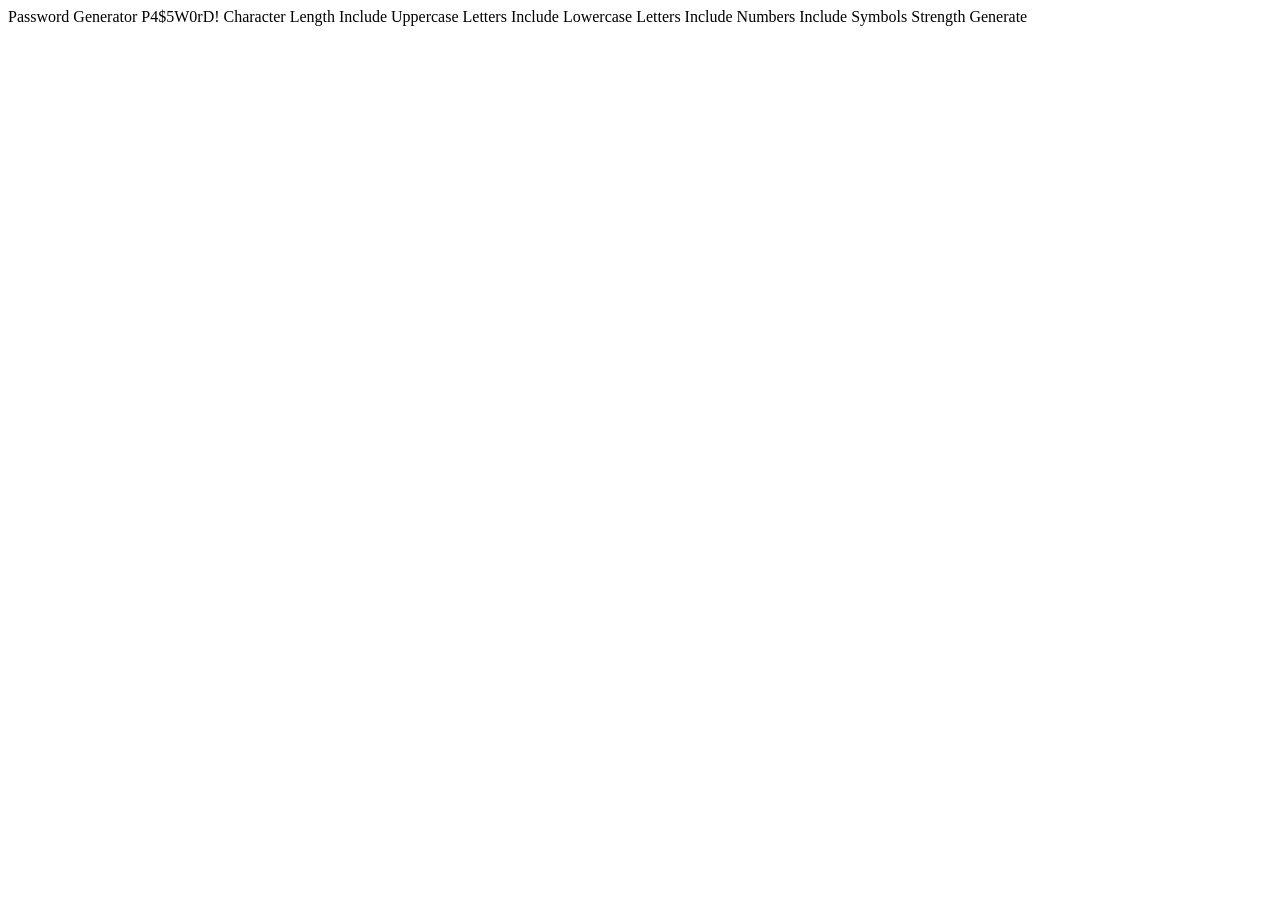
==== starter-code/index.html @ 8a44b53c "Initial commit" ====
<!DOCTYPE html>
<html lang="en">
<head>
  <meta charset="UTF-8">
  <meta name="viewport" content="width=device-width, initial-scale=1.0">

  <link rel="icon" type="image/png" sizes="32x32" href="./assets/images/favicon-32x32.png">
  
  <title>Frontend Mentor | Password generator app</title>
</head>
<body>

  Password Generator

  P4$5W0rD!

  Character Length

  Include Uppercase Letters
  Include Lowercase Letters
  Include Numbers
  Include Symbols

  Strength

  Generate

</body>
</html>
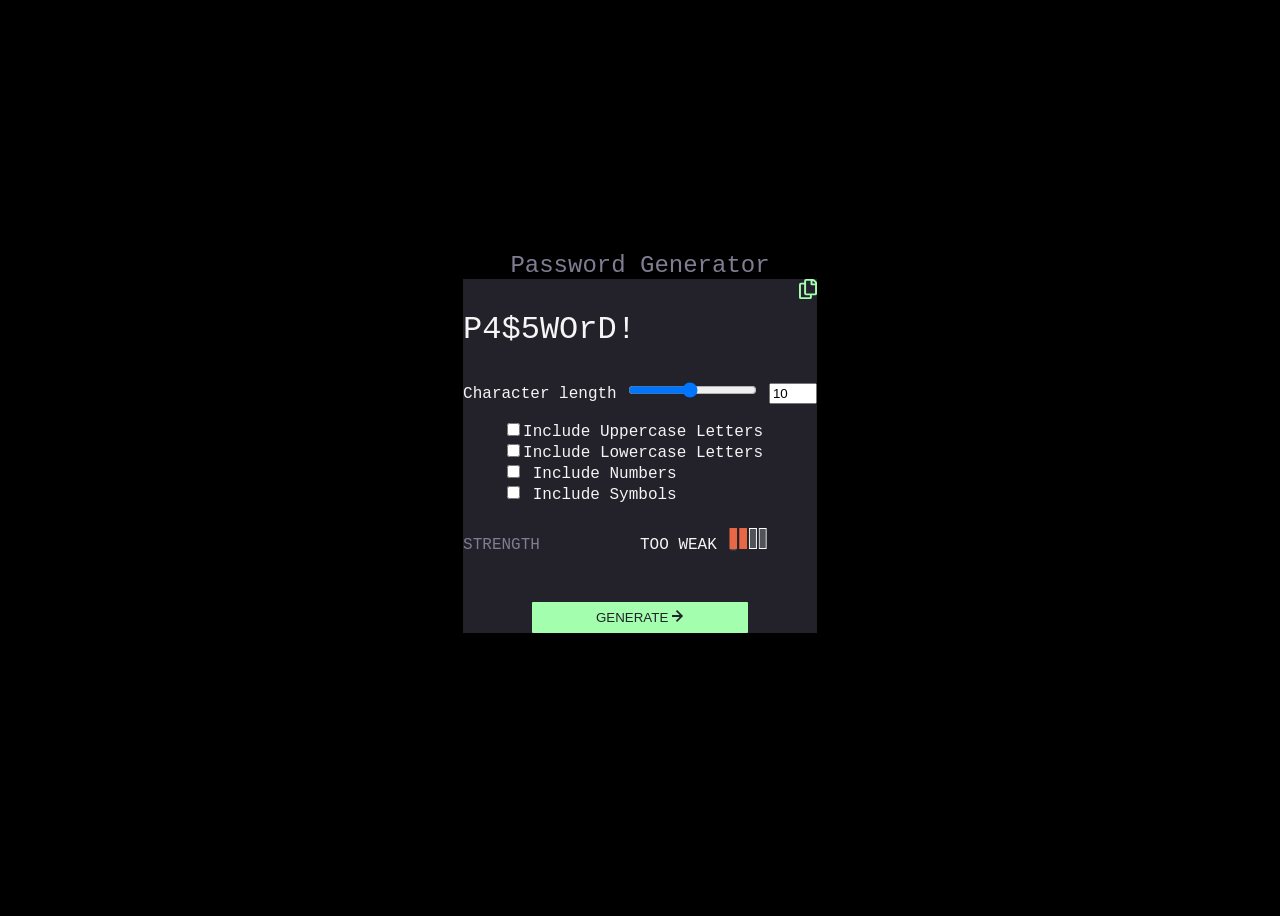
==== commit 9cc2deec: "continue" ====
--- a/starter-code/index.html
+++ b/starter-code/index.html
@@ -3,27 +3,67 @@
 <head>
   <meta charset="UTF-8">
   <meta name="viewport" content="width=device-width, initial-scale=1.0">
-
-  <link rel="icon" type="image/png" sizes="32x32" href="./assets/images/favicon-32x32.png">
-  
+  <link rel="stylesheet" href="style.css">
+   <script  defer src="script.js"></script>
   <title>Frontend Mentor | Password generator app</title>
 </head>
 <body>
+<main>
+   
+   <article>
+      <div class="app_title">Password Generator</div>
+   </article>
 
-  Password Generator
+   <article>
 
-  P4$5W0rD!
+          <div class="password_window">
+            <p class="password_content">P4$5WOrD!</p>
+            <img class="password_copy" src="assets/images/icon-copy.svg"></img>
+          </div>
 
-  Character Length
+    
+  </article>
 
-  Include Uppercase Letters
-  Include Lowercase Letters
-  Include Numbers
-  Include Symbols
+  <article>
+  <div class="maincontainer">
 
-  Strength
+   
+        <form>
+          <div class="character_length">
+          <label for="">Character length</label>
+              <input id="character_length_range"type="range" min="1" max="20" value="10"></input>
+              <input id="character_length_number" type="number" min="1"max="20" value="10"></input>
+          </div>
+ 
 
-  Generate
+     
+          <ul>
+            <li><input type="checkbox">Include Uppercase Letters</li>
+            <li><input type="checkbox">Include Lowercase Letters</li>
+            <li><input type="checkbox"> Include Numbers</li>
+            <li><input type="checkbox"> Include Symbols</li>
+          </ul>
+    
+    
+          <div class="password_strength">
+              <p class="password_strength_title">STRENGTH</p>
+              <p class="password_strength_solution">TOO WEAK</p>
+              <img class="password_strength__symbol" src="assets/images/icons_password_strength /WEAK.png">
+          </div>
+       
+    
+
+  
+          <div class="window_down">
+            <button class="window_down_btn" type="submit">GENERATE <img src="assets/images/icon-arrow-right.svg"></button>
+            <img src="">
+          </div>  
+       </form>
+          
+  </div>
+   </article>
+  </main>
+  
 
 </body>
 </html>
--- a/starter-code/style.css
+++ b/starter-code/style.css
@@ -0,0 +1,86 @@
+
+:root{
+/*GREYS*/
+--Grey-950: hsl(255, 22%, 4%);
+--Grey-900: hsl(248, 17%, 9%);
+--Grey-850: hsl(248, 15%, 11%);
+--Grey-800: hsl(248, 10%, 15%);
+--Grey-700: hsl(248, 5%, 34%);
+--Grey-600: hsl(251, 9%, 53%);
+--Grey-200: hsl(252, 11%, 91%);
+
+/*OTHER COLORS*/
+--Green-200: hsl(127, 100%, 82%);
+--Yellow-300: hsl(42, 91%, 68%);
+--Orange-400: hsl(13, 95%, 66%);
+--Red-500: hsl(0, 91%, 63%);
+}
+
+@font-face {
+  font-family: JetBrains Mono;
+  src: url(assets/fonts/JetBrainsMono-Italic-VariableFont_wght.ttf);
+}
+
+html, body {
+    font-family:"Space mono", monospace;
+    display:flex;
+    flex-direction: column;
+    justify-content: center;
+    align-items: center;
+    min-height:100vh;
+    background-color:black;
+    color:whitesmoke;
+}
+.maincontainer{
+  background-color: var(--Grey-800);  
+}
+
+.app_title{
+  display:flex;
+  justify-content: center;
+  align-items: center;
+  color:var(--Grey-600);
+  font-size: 24px;
+}
+
+.password_window{
+  background-color: var(--Grey-800);
+  display:flex;
+  justify-content:space-between;
+}
+.password_content{
+  font-size: 32px;
+}
+
+
+.password_copy{
+  width:5%;
+  height: 5%;}
+
+
+ul{
+list-style: none;
+}
+
+.window_down{
+  display:flex;
+  align-items: center;
+  justify-content: center;
+  margin:2rem;
+}
+
+.window_down_btn{
+    background-color:var(--Green-200);
+    border: none;
+    color:var(--Grey-800);
+    padding:0.5rem 4rem;
+    border-radius: 1px;
+}
+.password_strength_title{
+  color:var(--Grey-600);
+}
+.password_strength{
+  display:grid;
+  grid-template-columns: 50% 25% 25%;
+  background-color: var(--Grey-800);
+}
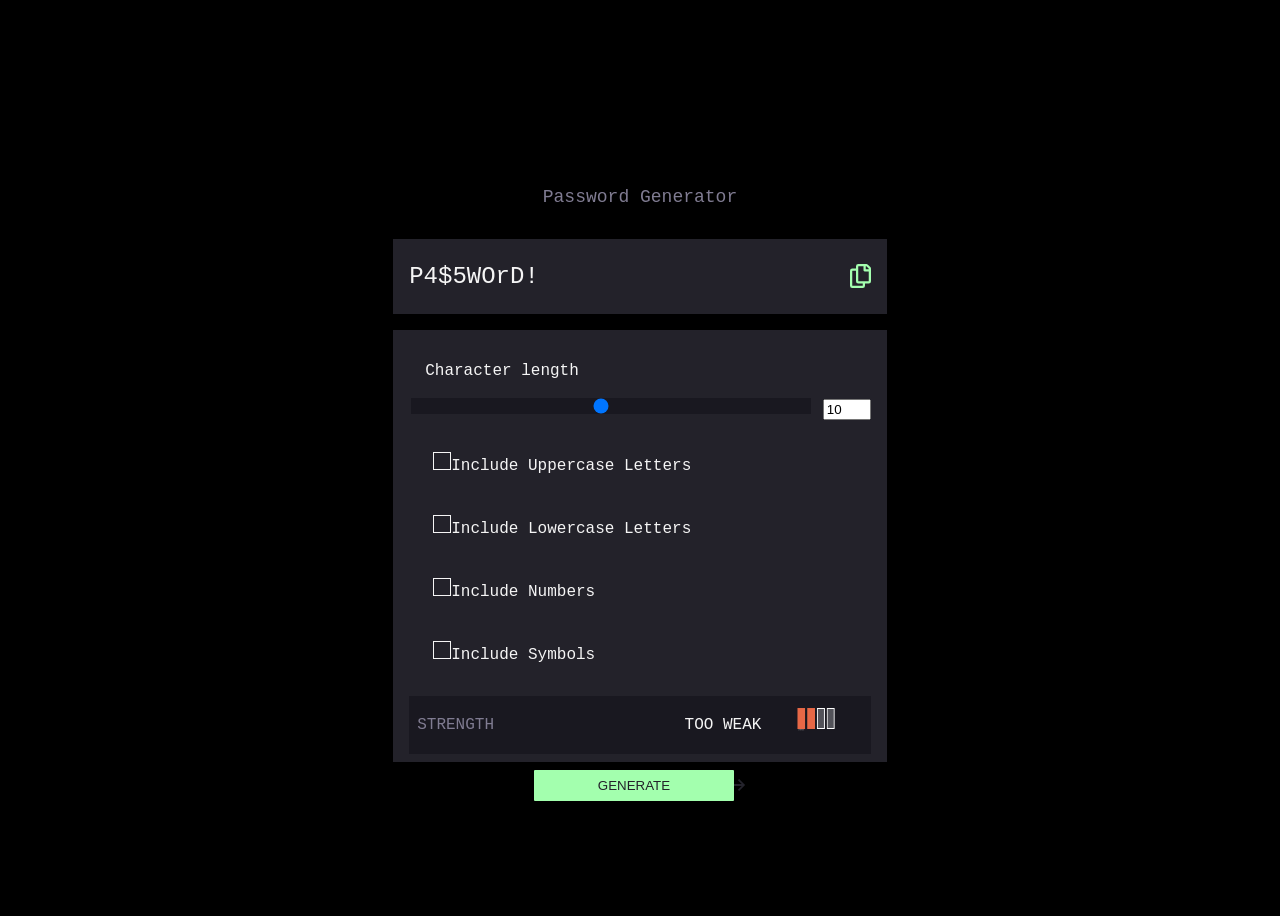
==== commit d6d79e08: "continue" ====
--- a/starter-code/index.html
+++ b/starter-code/index.html
@@ -36,13 +36,14 @@
           </div>
  
 
-     
+        <div class="list">
           <ul>
-            <li><input type="checkbox">Include Uppercase Letters</li>
-            <li><input type="checkbox">Include Lowercase Letters</li>
-            <li><input type="checkbox"> Include Numbers</li>
-            <li><input type="checkbox"> Include Symbols</li>
+            <li><label class="list_point"><input type="checkbox"><span class="checkmark"></span>Include Uppercase Letters</label></li>
+            <li>  <label class="list_point"><input  type="checkbox"><span class="checkmark"></span>Include Lowercase Letters</label></li>
+            <li> <label class="list_point"><input class="list_point" type="checkbox"><span class="checkmark"></span>Include Numbers</label></li>
+            <li> <label class="list_point"><input class="list_point" type="checkbox"><span class="checkmark"></span>Include Symbols</label></li>
           </ul>
+        </div>
     
     
           <div class="password_strength">
@@ -55,8 +56,8 @@
 
   
           <div class="window_down">
-            <button class="window_down_btn" type="submit">GENERATE <img src="assets/images/icon-arrow-right.svg"></button>
-            <img src="">
+            <button class="window_down_btn" type="submit">GENERATE</button>
+            <img src="assets/images/icon-arrow-right.svg">
           </div>  
        </form>
           
--- a/starter-code/style.css
+++ b/starter-code/style.css
@@ -33,6 +33,12 @@
 }
 .maincontainer{
   background-color: var(--Grey-800);  
+  display: flex;
+  flex-direction:column;
+  max-height: 100vh;
+  padding:1rem;
+  min-width:25rem;
+  height:25rem;
 }
 
 .app_title{
@@ -40,33 +46,101 @@
   justify-content: center;
   align-items: center;
   color:var(--Grey-600);
-  font-size: 24px;
+  font-size: 18px;
+  margin:2rem;
 }
 
 .password_window{
   background-color: var(--Grey-800);
   display:flex;
   justify-content:space-between;
+  align-items: center;
+  padding:0rem 1rem;
+  margin-bottom: 1rem;
 }
+
 .password_content{
-  font-size: 32px;
+  font-size: 24px;
+}
+
+label{
+  display:block;
+  padding:1rem;
 }
 
 
-.password_copy{
-  width:5%;
-  height: 5%;}
+input[type=range] {
+    width:25rem;
+}
+
+#character_length_range{
+border:none;
+outline:none;
+background-color: black;
+}
+
+#character_length_range::-webkit-slider-runnable-track {
+  background-color: var(--Grey-850);
+
+}
+#character_length_range::-moz-progress-bar {
+  background-color: var(--Green-200);
+}
 
 
 ul{
 list-style: none;
+text-align: left;
+padding:0;
+font-size: 16px;
+}
+li{
+  margin:0.5rem;
+}
+
+.list_point input{
+  display:none;
+}
+
+.list_point span{
+  height: 1rem;
+  width: 1rem;
+  border: 1.5px solid whitesmoke;
+  display: inline-block;
+  position: relative;
+}
+
+.list_point input:checked ~ .checkmark {
+  background-color:var(--Green-200);
+  border: 1.5px solid var(--Green-200)
+}
+
+.checkmark:after {
+  content: "";
+  position: absolute;
+  display: none;
+}
+.list_point input:checked ~ .checkmark:after {
+  display: block;
+}
+
+.list_point .checkmark:after {
+  left:5px;
+  top:px;
+  width: 5px;
+  height: 10px;
+  border: 1.5px solid var(--Grey-800);
+  border-width: 0 3px 3px 0;
+  -webkit-transform: rotate(45deg);
+  -ms-transform: rotate(45deg);
+  transform: rotate(45deg);
 }
 
 .window_down{
   display:flex;
   align-items: center;
   justify-content: center;
-  margin:2rem;
+  padding:1rem;
 }
 
 .window_down_btn{
@@ -75,12 +149,15 @@
     color:var(--Grey-800);
     padding:0.5rem 4rem;
     border-radius: 1px;
+    cursor:pointer;
 }
 .password_strength_title{
   color:var(--Grey-600);
 }
 .password_strength{
   display:grid;
-  grid-template-columns: 50% 25% 25%;
+  grid-template-columns: 60% 25% 25%;
   background-color: var(--Grey-800);
+  background-color: var(--Grey-850);
+  padding: 0.25rem 0.5rem;
 }
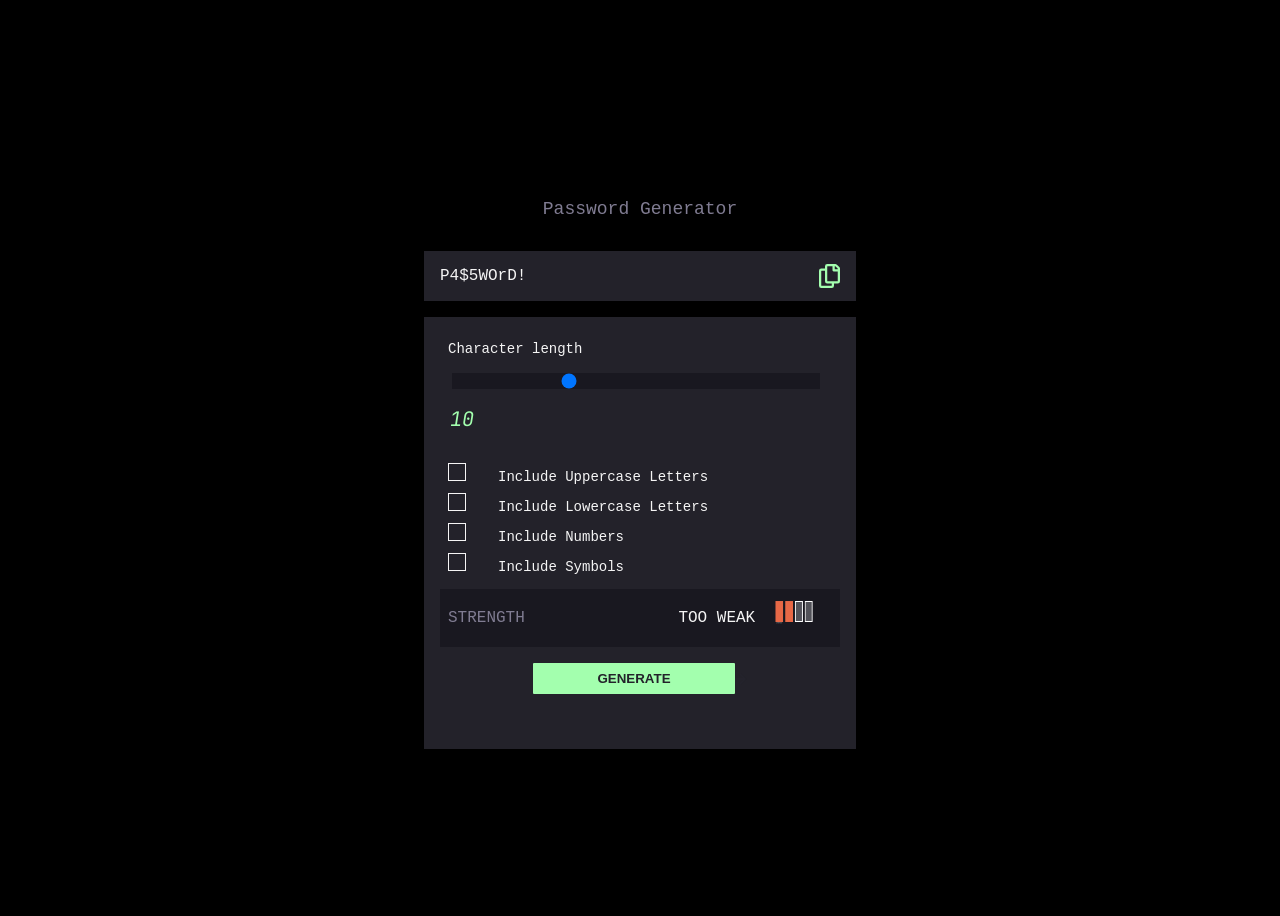
==== commit 5fe4a8b3: "push" ====
--- a/starter-code/index.html
+++ b/starter-code/index.html
@@ -17,7 +17,7 @@
    <article>
 
           <div class="password_window">
-            <p class="password_content">P4$5WOrD!</p>
+            <p id="password_display">P4$5WOrD!</p>
             <img class="password_copy" src="assets/images/icon-copy.svg"></img>
           </div>
 
@@ -28,20 +28,20 @@
   <div class="maincontainer">
 
    
-        <form>
+        <form id="passwordGeneratorForm" class="form">
           <div class="character_length">
           <label for="">Character length</label>
-              <input id="character_length_range"type="range" min="1" max="20" value="10"></input>
-              <input id="character_length_number" type="number" min="1"max="20" value="10"></input>
+              <input id="character_length_range"type="range" min="1" max="30" value="10"></input>
+              <input id="character_length_number" type="number" min="1"max="30" value="10"></input>
           </div>
  
 
         <div class="list">
           <ul>
-            <li><label class="list_point"><input type="checkbox"><span class="checkmark"></span>Include Uppercase Letters</label></li>
-            <li>  <label class="list_point"><input  type="checkbox"><span class="checkmark"></span>Include Lowercase Letters</label></li>
-            <li> <label class="list_point"><input class="list_point" type="checkbox"><span class="checkmark"></span>Include Numbers</label></li>
-            <li> <label class="list_point"><input class="list_point" type="checkbox"><span class="checkmark"></span>Include Symbols</label></li>
+            <li><label for="includeUppercase" class="list_point"> <input type="checkbox" id="includeUppercase"><span class="checkmark"></span>Include Uppercase Letters</label></li>
+            <li>  <label for="includeLowercase"class="list_point"><input  type="checkbox" id="includeLowercase"><span class="checkmark"></span>Include Lowercase Letters</label></li>
+            <li> <label for="includeNumbers"class="list_point"><input  type="checkbox" id="includeNumbers"><span class="checkmark"></span>Include Numbers</label></li>
+            <li> <label for="includeSymbols" class="list_point"><input  type="checkbox" id="includeSymbols"><span class="checkmark"></span>Include Symbols</label></li>
           </ul>
         </div>
     
--- a/starter-code/style.css
+++ b/starter-code/style.css
@@ -37,7 +37,7 @@
   flex-direction:column;
   max-height: 100vh;
   padding:1rem;
-  min-width:25rem;
+  width:25rem;
   height:25rem;
 }
 
@@ -63,28 +63,38 @@
   font-size: 24px;
 }
 
-label{
-  display:block;
-  padding:1rem;
+.character_length{
+  padding:0.5rem 0.5rem;
+  font-size: 14px;
 }
 
-
-input[type=range] {
-    width:25rem;
+li{
+  padding-top:0.5rem;
+  padding-left: 1rem;
 }
 
+input[type=number]{
+  background-color:var(--Grey-800);
+  color:var(--Green-200);
+  border:none;
+  font-family: JetBrains Mono;
+  font-size: 20px;
+  position:;
+
+}
 #character_length_range{
 border:none;
 outline:none;
-background-color: black;
+margin: 1rem 0.25rem;
+width:23rem;
+appearance: none;
 }
 
-#character_length_range::-webkit-slider-runnable-track {
-  background-color: var(--Grey-850);
-
+#character_length_range::-webkit-slider-runnable-track{
+  background-color:var(--Grey-850);
 }
-#character_length_range::-moz-progress-bar {
-  background-color: var(--Green-200);
+#character_length_range::-webkit-slider-thumb{
+color:var(--Green-200); 
 }
 
 
@@ -92,14 +102,15 @@
 list-style: none;
 text-align: left;
 padding:0;
-font-size: 16px;
-}
-li{
-  margin:0.5rem;
+font-size: 14px;
 }
 
 .list_point input{
   display:none;
+}
+
+li{
+  margin-left:1.5rem;
 }
 
 .list_point span{
@@ -108,6 +119,7 @@
   border: 1.5px solid whitesmoke;
   display: inline-block;
   position: relative;
+  right:2rem;
 }
 
 .list_point input:checked ~ .checkmark {
@@ -126,7 +138,7 @@
 
 .list_point .checkmark:after {
   left:5px;
-  top:px;
+  top:0px;
   width: 5px;
   height: 10px;
   border: 1.5px solid var(--Grey-800);
@@ -150,6 +162,7 @@
     padding:0.5rem 4rem;
     border-radius: 1px;
     cursor:pointer;
+    font-weight: 600;
 }
 .password_strength_title{
   color:var(--Grey-600);
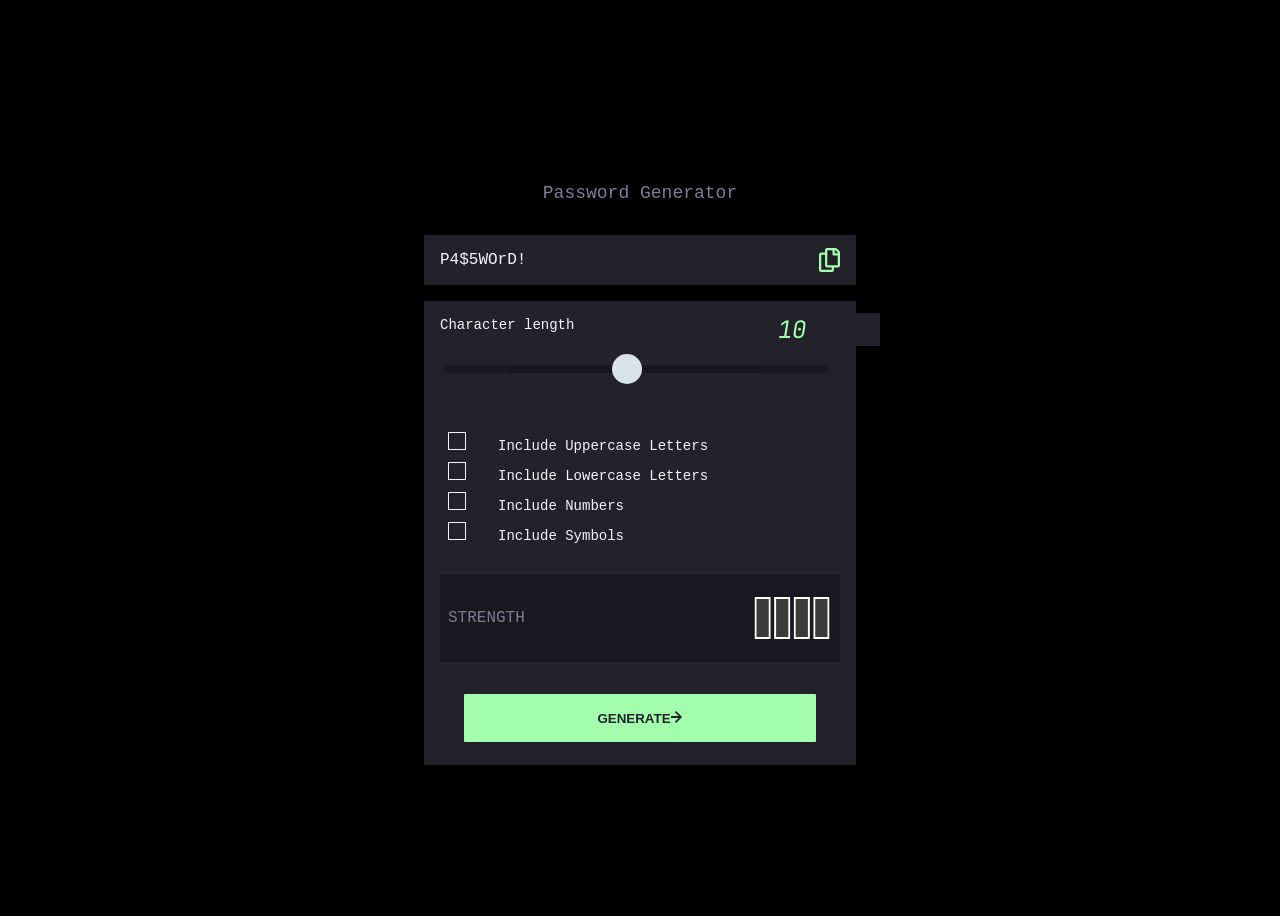
==== commit 764e1e65: "finished" ====
--- a/starter-code/index.html
+++ b/starter-code/index.html
@@ -17,8 +17,8 @@
    <article>
 
           <div class="password_window">
-            <p id="password_display">P4$5WOrD!</p>
-            <img class="password_copy" src="assets/images/icon-copy.svg"></img>
+            <p id="passwordDisplay">P4$5WOrD!</p>
+            <img class="password_copy" src="assets/images/icons/icon-copy.svg"></img>
           </div>
 
     
@@ -31,33 +31,33 @@
         <form id="passwordGeneratorForm" class="form">
           <div class="character_length">
           <label for="">Character length</label>
-              <input id="character_length_range"type="range" min="1" max="30" value="10"></input>
-              <input id="character_length_number" type="number" min="1"max="30" value="10"></input>
+              <input id="character_length_range" type="range" min="1" max="20" value="10"></input>
+              <input id="character_length_number" type="number" min="1"max="20" value="10"></input>
           </div>
  
 
         <div class="list">
           <ul>
-            <li><label for="includeUppercase" class="list_point"> <input type="checkbox" id="includeUppercase"><span class="checkmark"></span>Include Uppercase Letters</label></li>
-            <li>  <label for="includeLowercase"class="list_point"><input  type="checkbox" id="includeLowercase"><span class="checkmark"></span>Include Lowercase Letters</label></li>
-            <li> <label for="includeNumbers"class="list_point"><input  type="checkbox" id="includeNumbers"><span class="checkmark"></span>Include Numbers</label></li>
-            <li> <label for="includeSymbols" class="list_point"><input  type="checkbox" id="includeSymbols"><span class="checkmark"></span>Include Symbols</label></li>
+            <li><label for="includeUppercase" class="list_point"> <input type="checkbox" id="includeUppercase"><span class="checkmark checked-upper"></span>Include Uppercase Letters</label></li>
+            <li>  <label for="includeLowercase"class="list_point"><input  type="checkbox" id="includeLowercase"><span class="checkmark checked-lower"></span>Include Lowercase Letters</label></li>
+            <li> <label for="includeNumbers"class="list_point"><input  type="checkbox" id="includeNumbers"><span class="checkmark checked-number"></span>Include Numbers</label></li>
+            <li> <label for="includeSymbols" class="list_point"><input  type="checkbox" id="includeSymbols"><span class="checkmark checked-symbol"></span>Include Symbols</label></li>
           </ul>
         </div>
     
-    
+  
           <div class="password_strength">
               <p class="password_strength_title">STRENGTH</p>
-              <p class="password_strength_solution">TOO WEAK</p>
-              <img class="password_strength__symbol" src="assets/images/icons_password_strength /WEAK.png">
+              <p class="password_strength_solution"></p>
+              <img class="password_strength__symbol" src="assets/images/icons password strength ()/5.png">
           </div>
        
     
 
   
           <div class="window_down">
-            <button class="window_down_btn" type="submit">GENERATE</button>
-            <img src="assets/images/icon-arrow-right.svg">
+          <button class="window_down_btn" type="submit">GENERATE<img src="assets/images/icons/icon-arrow-right.svg"></button>
+            
           </div>  
        </form>
           
--- a/starter-code/style.css
+++ b/starter-code/style.css
@@ -38,7 +38,7 @@
   max-height: 100vh;
   padding:1rem;
   width:25rem;
-  height:25rem;
+  height:27rem;
 }
 
 .app_title{
@@ -64,7 +64,7 @@
 }
 
 .character_length{
-  padding:0.5rem 0.5rem;
+  padding:0rem 0.5rem 0rem 0rem ;
   font-size: 14px;
 }
 
@@ -78,30 +78,48 @@
   color:var(--Green-200);
   border:none;
   font-family: JetBrains Mono;
-  font-size: 20px;
-  position:;
+  font-size: 24px;
+  position:relative;
+  left:21rem;
+  bottom: 4rem;
 
 }
 #character_length_range{
+-webkit-appearance: none;
 border:none;
 outline:none;
-margin: 1rem 0.25rem;
-width:23rem;
-appearance: none;
-}
-
-#character_length_range::-webkit-slider-runnable-track{
-  background-color:var(--Grey-850);
-}
+margin: 2rem 0.25rem 0rem 0.25rem;
+background: linear-gradient(90deg, hsl(248, 15%, 11%) 60%, hsl(248, 15%, 11%) 60%);
+height:0.5rem;
+width:24rem;
+opacity:0.9;
+-webkit-transition: 2s;
+padding:0rem;
+}
+
 #character_length_range::-webkit-slider-thumb{
-color:var(--Green-200); 
-}
-
+-webkit-appearence:none;
+appearance:none;
+width:30px;
+height:30px;
+border-radius: 50%;
+background-color: aliceblue;
+cursor: pointer;
+}
+
+#character_length_range::-webkit-slider-thumb:hover{
+  background-color: var(--Grey-850);
+  border: 1px solid var(--Green-200)
+}
+
+.list{
+  padding:0rem 0rem 1rem 0rem;
+}
 
 ul{
 list-style: none;
 text-align: left;
-padding:0;
+padding:0rem;
 font-size: 14px;
 }
 
@@ -159,18 +177,36 @@
     background-color:var(--Green-200);
     border: none;
     color:var(--Grey-800);
-    padding:0.5rem 4rem;
+    margin-top:1rem;
     border-radius: 1px;
-    cursor:pointer;
     font-weight: 600;
+    min-height:3rem;
+    min-width: 22rem;}
+
+.window_down_btn:hover{
+  background-color: var(--Grey-850);
+  border: 2px solid var(--Green-200);
+  color: var(--Green-200);
+  cursor: pointer;
 }
 .password_strength_title{
   color:var(--Grey-600);
 }
 .password_strength{
-  display:grid;
-  grid-template-columns: 60% 25% 25%;
+  display:flex;
+  justify-content: space-between;
+  align-items: center;
   background-color: var(--Grey-800);
   background-color: var(--Grey-850);
   padding: 0.25rem 0.5rem;
+}
+
+
+.password_copy{
+  cursor: pointer;
+}
+
+.password_strength__symbol{
+  position:reative;
+  right:1rem;
 }
